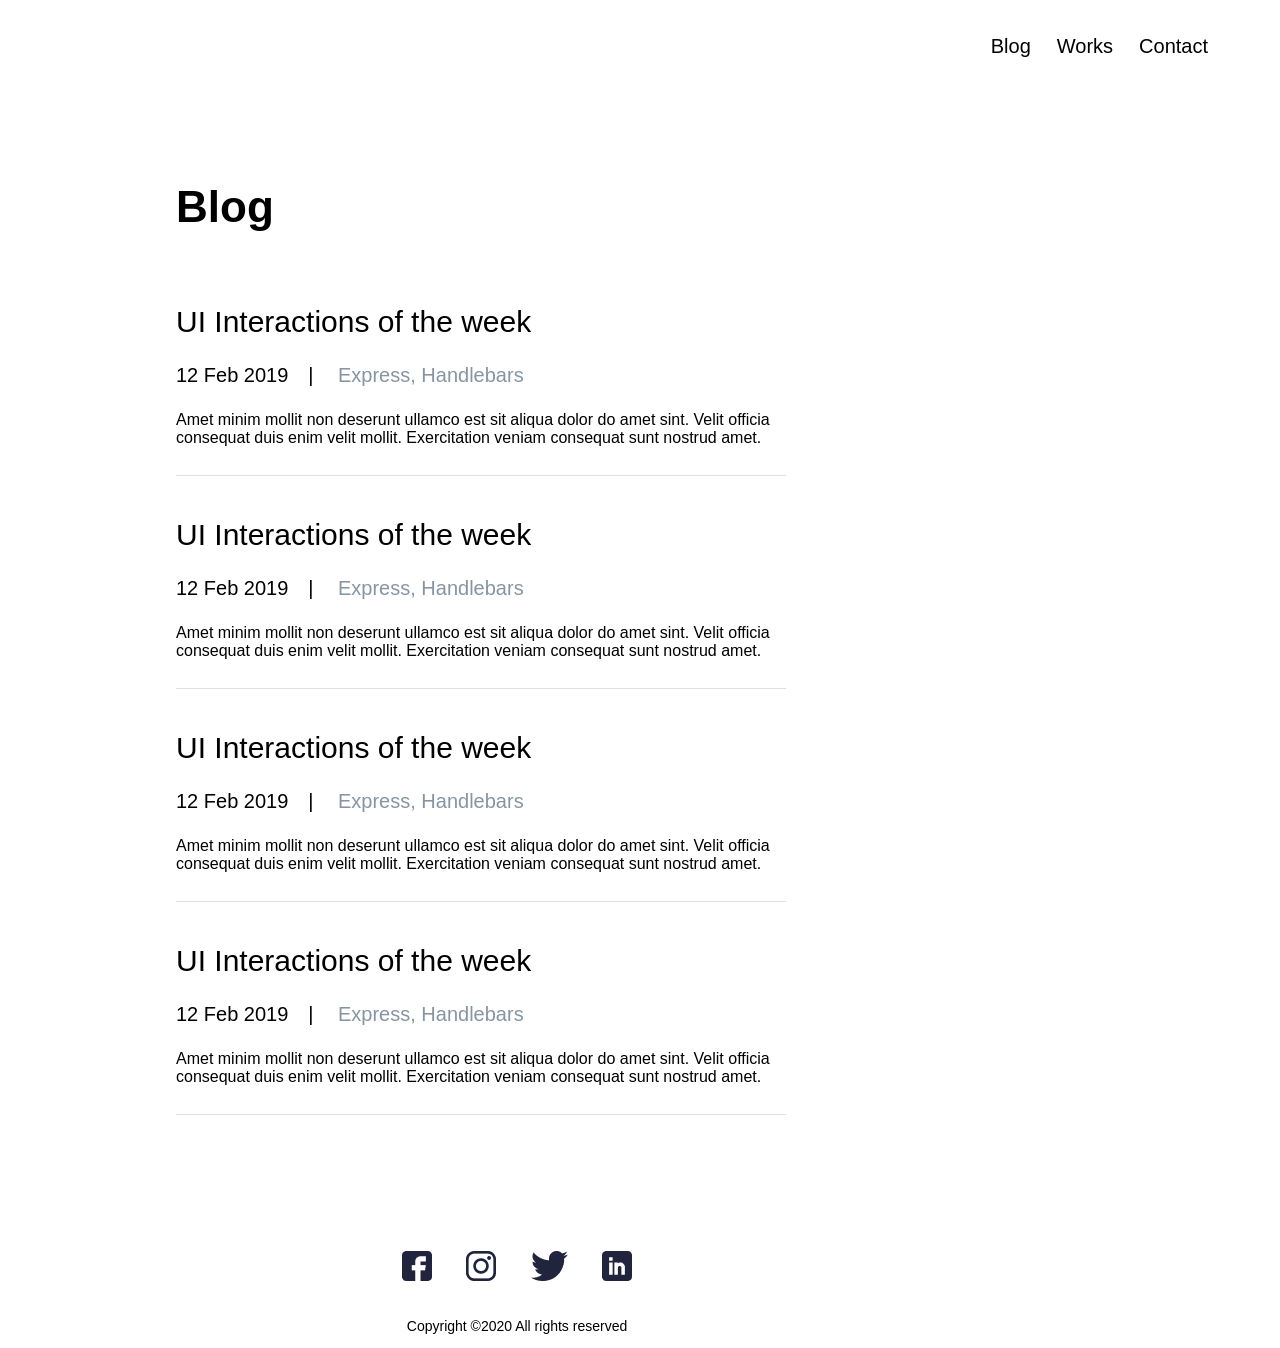
==== blog.html @ f0bdd827 "figma blod page completed" ====
<!DOCTYPE html>
<html lang="en">

<head>
    <meta charset="UTF-8">
    <meta name="viewport" content="width=device-width, initial-scale=1.0">
    <title>Blog</title>
</head>

<body>
    <nav class="container">
        <a href="blog.html">Blog</a>
        <a href="index.html">Works</a>
        <a href="#contact">Contact</a>
    </nav>
    <section class="text">
        <h1>Blog</h1>
        <h2>UI Interactions of the week</h2>
        <div class="ui">
            <span class="date">12 Feb 2019</span>
            <span class="express">Express, Handlebars</span>
            <p>Amet minim mollit non deserunt ullamco est sit aliqua dolor do amet sint.
                Velit officia consequat duis enim velit mollit. Exercitation veniam consequat sunt nostrud amet.</p>
        </div>
        <h2>UI Interactions of the week</h2>
        <div class="ui">
            <span class="date">12 Feb 2019</span>
            <span class="express">Express, Handlebars</span>
            <p>Amet minim mollit non deserunt ullamco est sit aliqua dolor do amet sint.
                Velit officia consequat duis enim velit mollit. Exercitation veniam consequat sunt nostrud amet.</p>
        </div>
        <h2>UI Interactions of the week</h2>
        <div class="ui">
            <span class="date">12 Feb 2019</span>
            <span class="express">Express, Handlebars</span>
            <p>Amet minim mollit non deserunt ullamco est sit aliqua dolor do amet sint.
                Velit officia consequat duis enim velit mollit. Exercitation veniam consequat sunt nostrud amet.</p>
        </div>
        <h2>UI Interactions of the week</h2>
        <div class="ui">
            <span class="date">12 Feb 2019</span>
            <span class="express">Express, Handlebars</span>
            <p>Amet minim mollit non deserunt ullamco est sit aliqua dolor do amet sint.
                Velit officia consequat duis enim velit mollit. Exercitation veniam consequat sunt nostrud amet.</p>
        </div>
    </section>
    <footer class="footer">
        <div class="social-links">
            <img src="images/facebook.png" alt="facebook"/>
            <img src="images/instagram.png" alt="instagram"/>
            <img src="images/twitter.png" alt="twitter"/>
            <img src="images/linkedin.png" alt="linkedin"/>
        </div>
        <p class="rights">Copyright ©2020 All rights reserved</p>
    </footer>
</body>

</html>

<style>
    * {
        padding: 0;
        box-sizing: border-box;
    }

    body {
        font-family: "Heebo", sans-serif;
        background: #ffffff;
        margin-left: 176px;

    }

    .container {
        max-width: 1032px;
    }

    nav {
        display: flex;
        justify-content: flex-end;
        padding-top: 27px;
        font-size: 20px;
        gap: 26px;
    }

    nav a {
        color: #000000;
        text-decoration: none;
        font-weight: 500;
    }

    .text {
        margin-right: 176px;
        max-width: 610px;
    }

    h1 {
        padding-top: 87px;
        padding-bottom: 37px;
        max-width: 156px;
        font-size: 44px;
        font-weight: 700;
    }

    h2 {
        font-size: 30px;
        font-weight: 500;
    }

    .date {
        font-size: 20px;
        font-weight: 500px;
    }
    .date::after {
        content: "|";
        margin-left: 20px;
        margin-right: 20px;
    }

    .express {
        font-size: 20px;
        font-weight: 500px;
        color: #8695A4;
    }

    p {
        padding-top: 8px;
        font-size: 16px;
        font-weight: 500;
    }

    .ui {
        padding-bottom: 12px;
        margin-bottom: 42px;
        border-bottom: 1px solid #E0E0E0;
    }

    .footer {
        margin-right: 176px;
        max-width: 682px;
        text-align: center;
        padding-top: 78px;
        background-color: #ffffff;
    }

    .social-links a {
        display: flex;
        justify-content: center;
        margin-bottom: 20px;
    }

    .social-links img {
        margin: 16px 15px;
    }

    .rights {
        font-size: 14px;
        margin-top: 9px;
    }
</style>
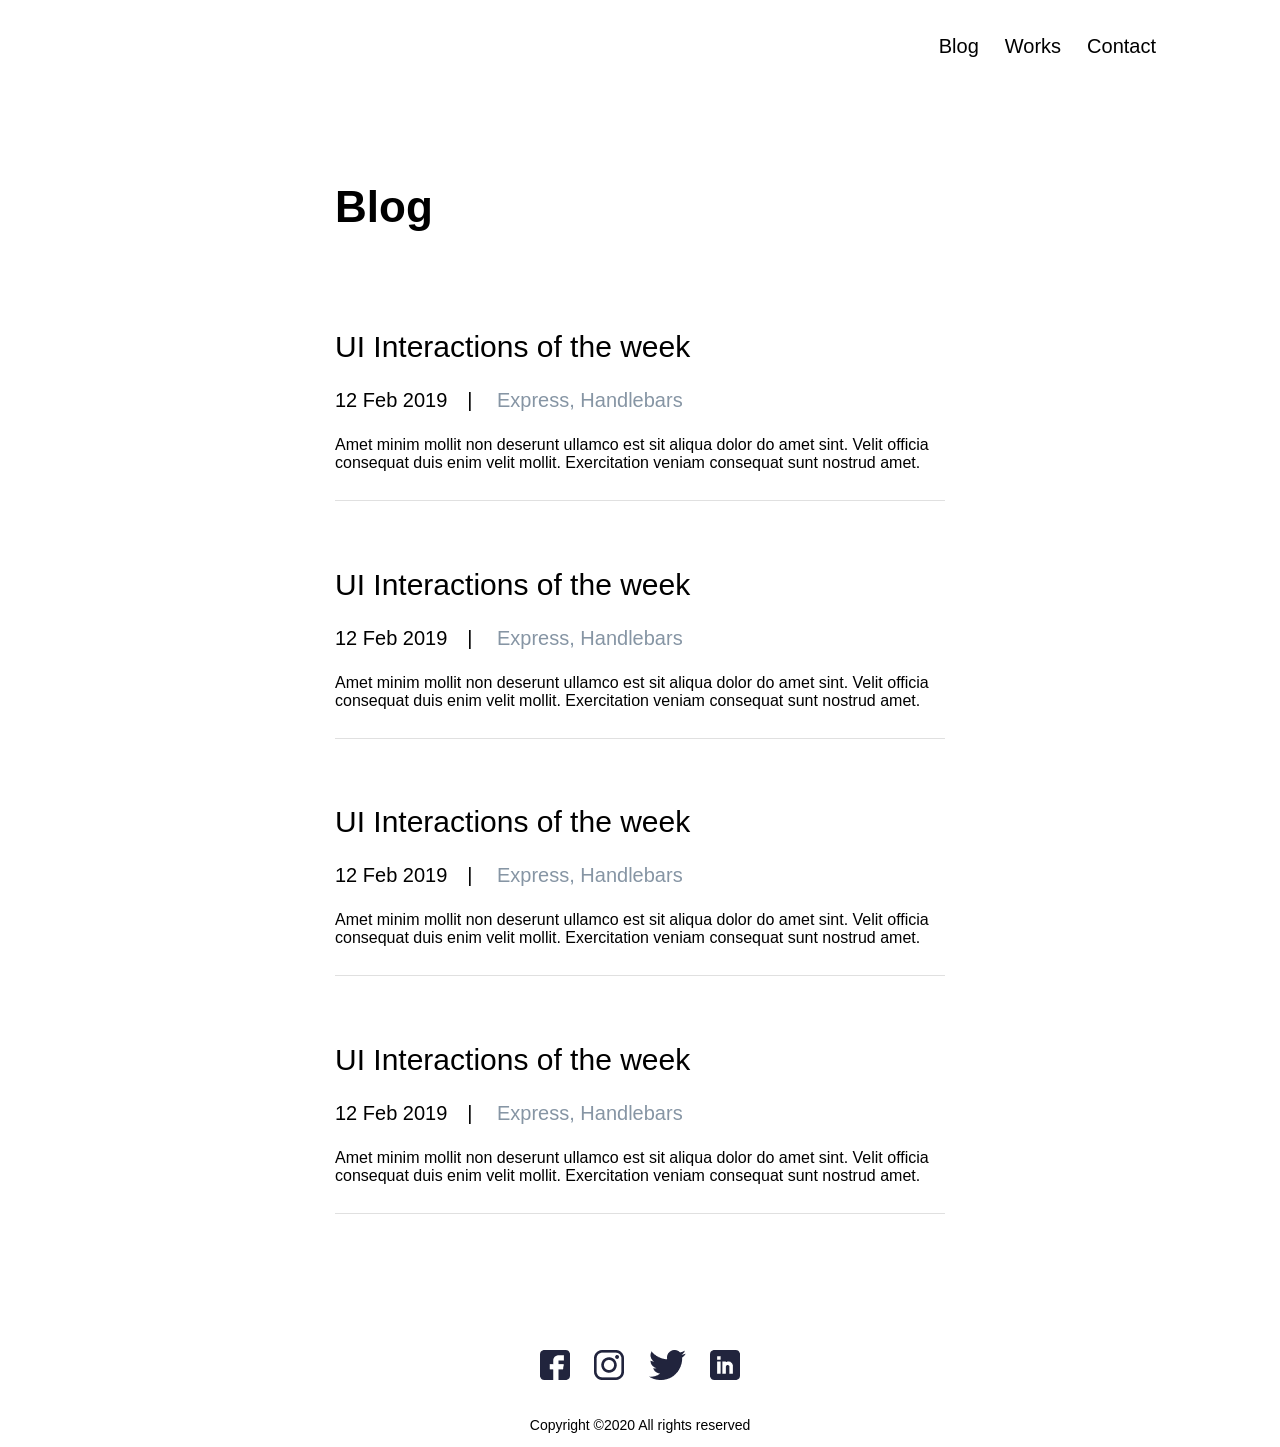
==== commit f44ef579: "page allignment updated" ====
--- a/blog.html
+++ b/blog.html
@@ -66,8 +66,6 @@
     body {
         font-family: "Heebo", sans-serif;
         background: #ffffff;
-        margin-left: 176px;
-
     }
 
     .container {
@@ -80,6 +78,7 @@
         padding-top: 27px;
         font-size: 20px;
         gap: 26px;
+        margin-inline: auto;
     }
 
     nav a {
@@ -89,8 +88,11 @@
     }
 
     .text {
-        margin-right: 176px;
         max-width: 610px;
+        display: flex;
+        flex-direction: column;
+        justify-content: center;
+        margin-inline: auto;
     }
 
     h1 {
@@ -110,6 +112,7 @@
         font-size: 20px;
         font-weight: 500px;
     }
+
     .date::after {
         content: "|";
         margin-left: 20px;
@@ -135,11 +138,12 @@
     }
 
     .footer {
-        margin-right: 176px;
-        max-width: 682px;
+        max-width: 1152px;
         text-align: center;
         padding-top: 78px;
         background-color: #ffffff;
+        padding-block: auto;
+        margin-inline: auto;
     }
 
     .social-links a {
@@ -149,7 +153,7 @@
     }
 
     .social-links img {
-        margin: 16px 15px;
+        margin: 16px 10px;
     }
 
     .rights {
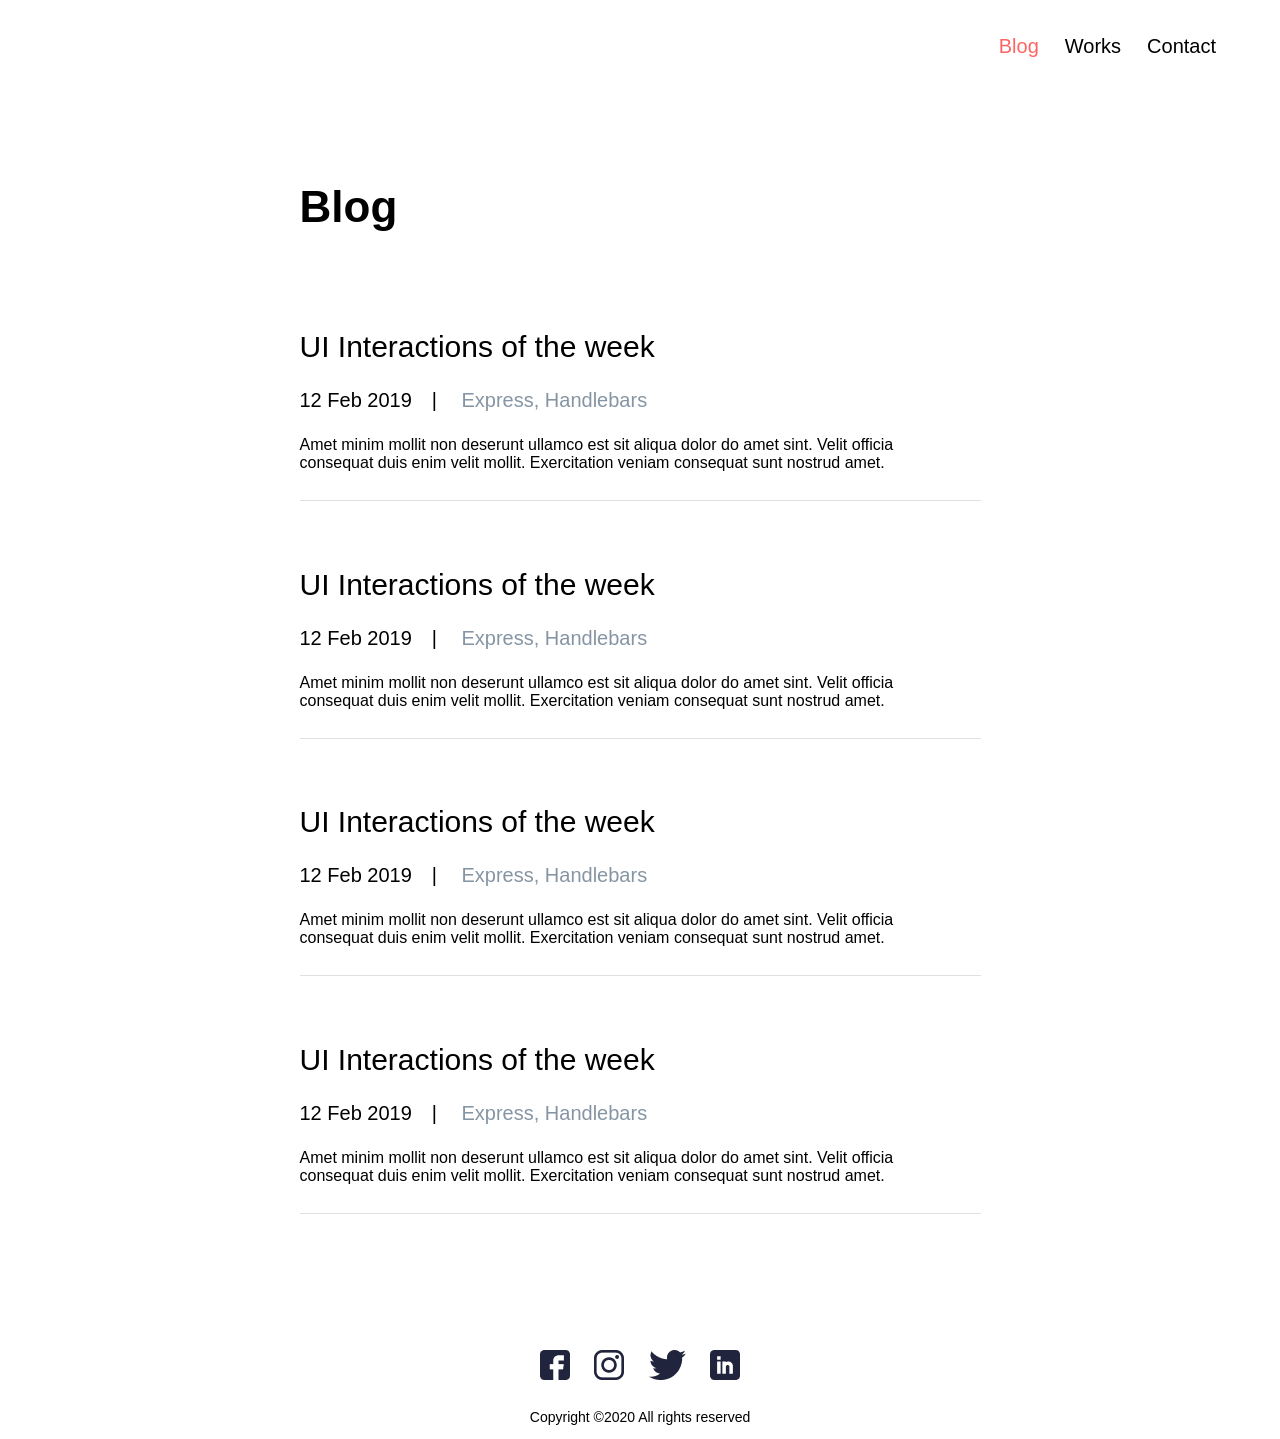
==== commit 7b27a79c: "blod page updated" ====
--- a/blog.html
+++ b/blog.html
@@ -6,57 +6,6 @@
     <meta name="viewport" content="width=device-width, initial-scale=1.0">
     <title>Blog</title>
 </head>
-
-<body>
-    <nav class="container">
-        <a href="blog.html">Blog</a>
-        <a href="index.html">Works</a>
-        <a href="#contact">Contact</a>
-    </nav>
-    <section class="text">
-        <h1>Blog</h1>
-        <h2>UI Interactions of the week</h2>
-        <div class="ui">
-            <span class="date">12 Feb 2019</span>
-            <span class="express">Express, Handlebars</span>
-            <p>Amet minim mollit non deserunt ullamco est sit aliqua dolor do amet sint.
-                Velit officia consequat duis enim velit mollit. Exercitation veniam consequat sunt nostrud amet.</p>
-        </div>
-        <h2>UI Interactions of the week</h2>
-        <div class="ui">
-            <span class="date">12 Feb 2019</span>
-            <span class="express">Express, Handlebars</span>
-            <p>Amet minim mollit non deserunt ullamco est sit aliqua dolor do amet sint.
-                Velit officia consequat duis enim velit mollit. Exercitation veniam consequat sunt nostrud amet.</p>
-        </div>
-        <h2>UI Interactions of the week</h2>
-        <div class="ui">
-            <span class="date">12 Feb 2019</span>
-            <span class="express">Express, Handlebars</span>
-            <p>Amet minim mollit non deserunt ullamco est sit aliqua dolor do amet sint.
-                Velit officia consequat duis enim velit mollit. Exercitation veniam consequat sunt nostrud amet.</p>
-        </div>
-        <h2>UI Interactions of the week</h2>
-        <div class="ui">
-            <span class="date">12 Feb 2019</span>
-            <span class="express">Express, Handlebars</span>
-            <p>Amet minim mollit non deserunt ullamco est sit aliqua dolor do amet sint.
-                Velit officia consequat duis enim velit mollit. Exercitation veniam consequat sunt nostrud amet.</p>
-        </div>
-    </section>
-    <footer class="footer">
-        <div class="social-links">
-            <img src="images/facebook.png" alt="facebook"/>
-            <img src="images/instagram.png" alt="instagram"/>
-            <img src="images/twitter.png" alt="twitter"/>
-            <img src="images/linkedin.png" alt="linkedin"/>
-        </div>
-        <p class="rights">Copyright ©2020 All rights reserved</p>
-    </footer>
-</body>
-
-</html>
-
 <style>
     * {
         padding: 0;
@@ -69,7 +18,7 @@
     }
 
     .container {
-        max-width: 1032px;
+        max-width: 1152px;
     }
 
     nav {
@@ -87,12 +36,8 @@
         font-weight: 500;
     }
 
-    .text {
-        max-width: 610px;
-        display: flex;
-        flex-direction: column;
-        justify-content: center;
-        margin-inline: auto;
+    .red{
+        color: #FF6464;
     }
 
     h1 {
@@ -106,6 +51,14 @@
     h2 {
         font-size: 30px;
         font-weight: 500;
+    }
+
+    .text {
+        max-width: 681px;
+        display: flex;
+        flex-direction: column;
+        justify-content: center;
+        margin-inline: auto;
     }
 
     .date {
@@ -125,10 +78,11 @@
         color: #8695A4;
     }
 
-    p {
+    .para {
         padding-top: 8px;
         font-size: 16px;
         font-weight: 500;
+        max-width: 610px;
     }
 
     .ui {
@@ -159,5 +113,58 @@
     .rights {
         font-size: 14px;
         margin-top: 9px;
+        max-width: 1152px;
+        text-align: center;
     }
-</style>+    
+</style>
+<body>
+    <nav class="container">
+        <a href="blog.html" class="red">Blog</a>
+        <a href="works.html">Works</a>
+        <a href="#contact">Contact</a>
+    </nav>
+    <section class="text">
+        <h1>Blog</h1>
+        <h2>UI Interactions of the week</h2>
+        <div class="ui">
+            <span class="date">12 Feb 2019</span>
+            <span class="express">Express, Handlebars</span>
+            <p class="para">Amet minim mollit non deserunt ullamco est sit aliqua dolor do amet sint.
+                Velit officia consequat duis enim velit mollit. Exercitation veniam consequat sunt nostrud amet.</p>
+        </div>
+        <h2>UI Interactions of the week</h2>
+        <div class="ui">
+            <span class="date">12 Feb 2019</span>
+            <span class="express">Express, Handlebars</span>
+            <p class="para">Amet minim mollit non deserunt ullamco est sit aliqua dolor do amet sint.
+                Velit officia consequat duis enim velit mollit. Exercitation veniam consequat sunt nostrud amet.</p>
+        </div>
+        <h2>UI Interactions of the week</h2>
+        <div class="ui">
+            <span class="date">12 Feb 2019</span>
+            <span class="express">Express, Handlebars</span>
+            <p class="para">Amet minim mollit non deserunt ullamco est sit aliqua dolor do amet sint.
+                Velit officia consequat duis enim velit mollit. Exercitation veniam consequat sunt nostrud amet.</p>
+        </div>
+        <h2>UI Interactions of the week</h2>
+        <div class="ui">
+            <span class="date">12 Feb 2019</span>
+            <span class="express">Express, Handlebars</span>
+            <p class="para">Amet minim mollit non deserunt ullamco est sit aliqua dolor do amet sint.
+                Velit officia consequat duis enim velit mollit. Exercitation veniam consequat sunt nostrud amet.</p>
+        </div>
+    </section>
+    <footer class="footer">
+        <div class="social-links">
+            <img src="images/facebook.png" alt="facebook"/>
+            <img src="images/instagram.png" alt="instagram"/>
+            <img src="images/twitter.png" alt="twitter"/>
+            <img src="images/linkedin.png" alt="linkedin"/>
+        </div>
+        <p class="rights">Copyright ©2020 All rights reserved</p>
+    </footer>
+</body>
+
+</html>
+
